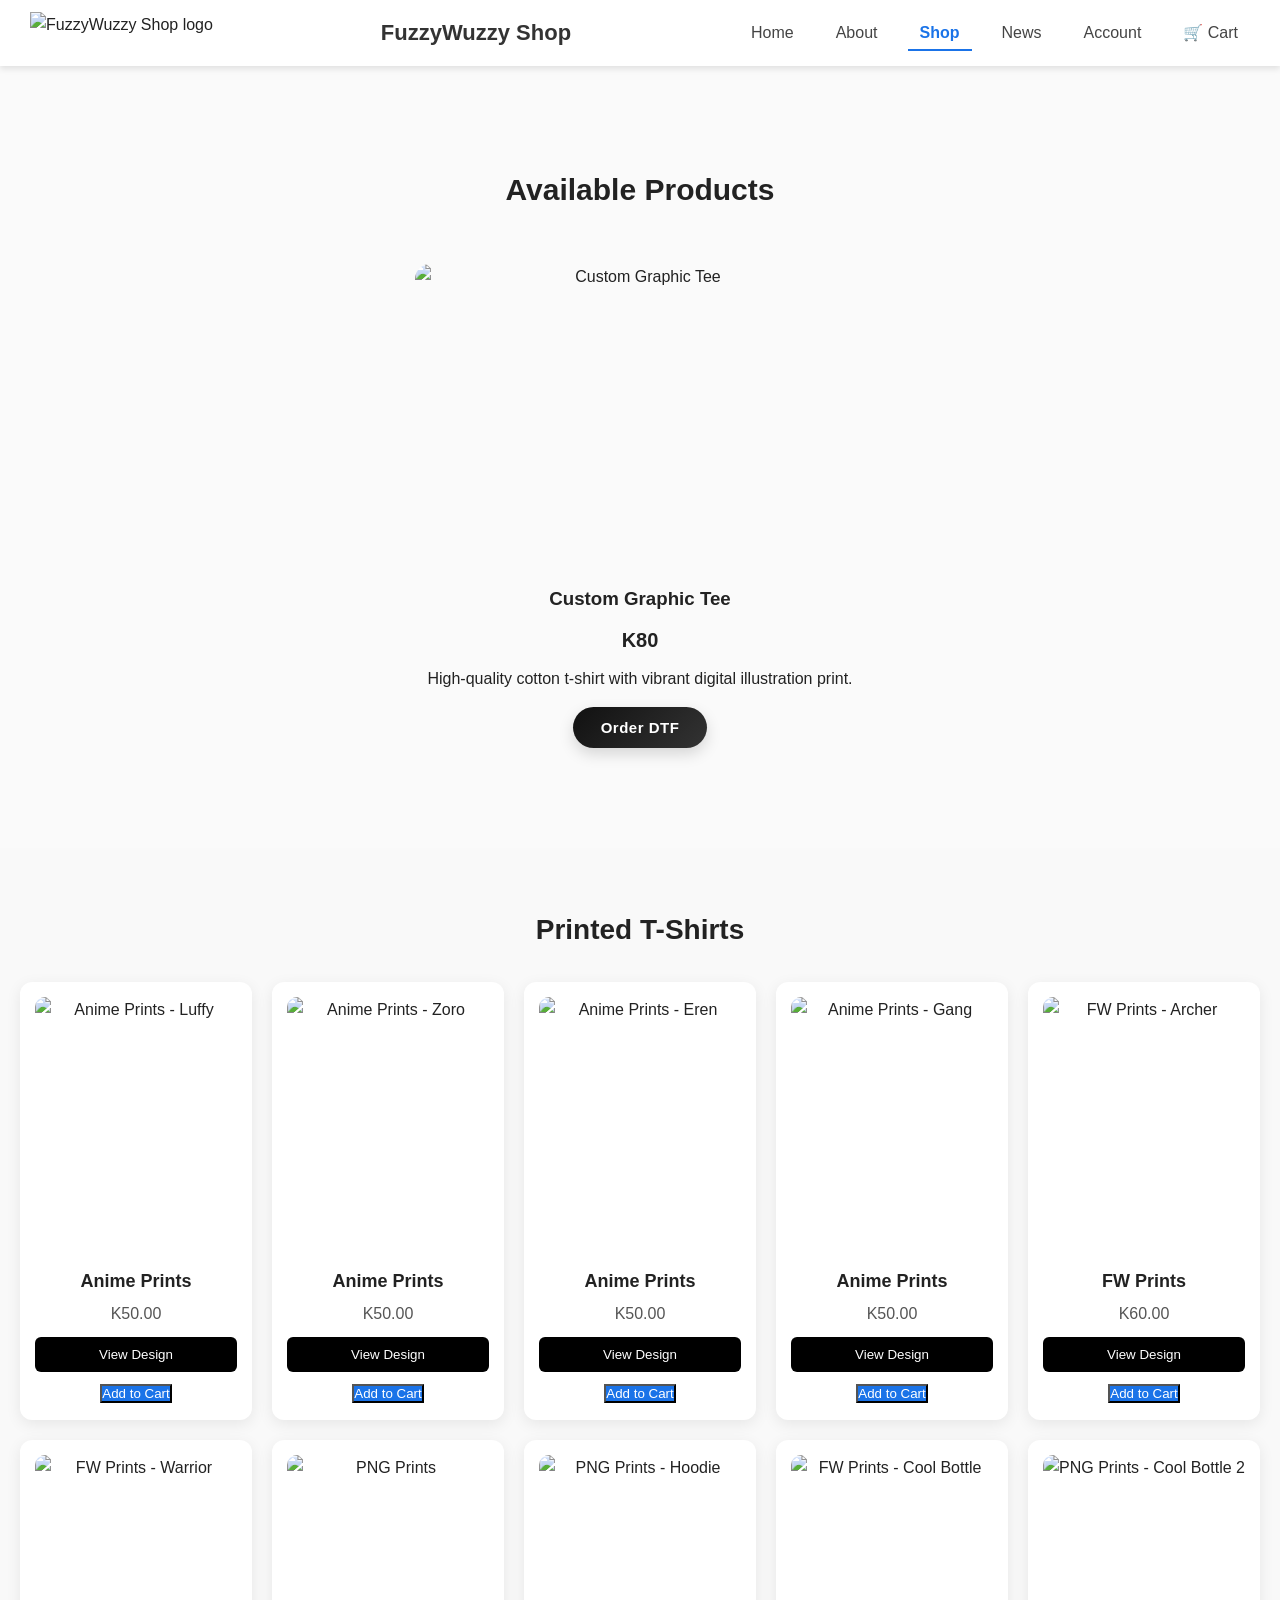
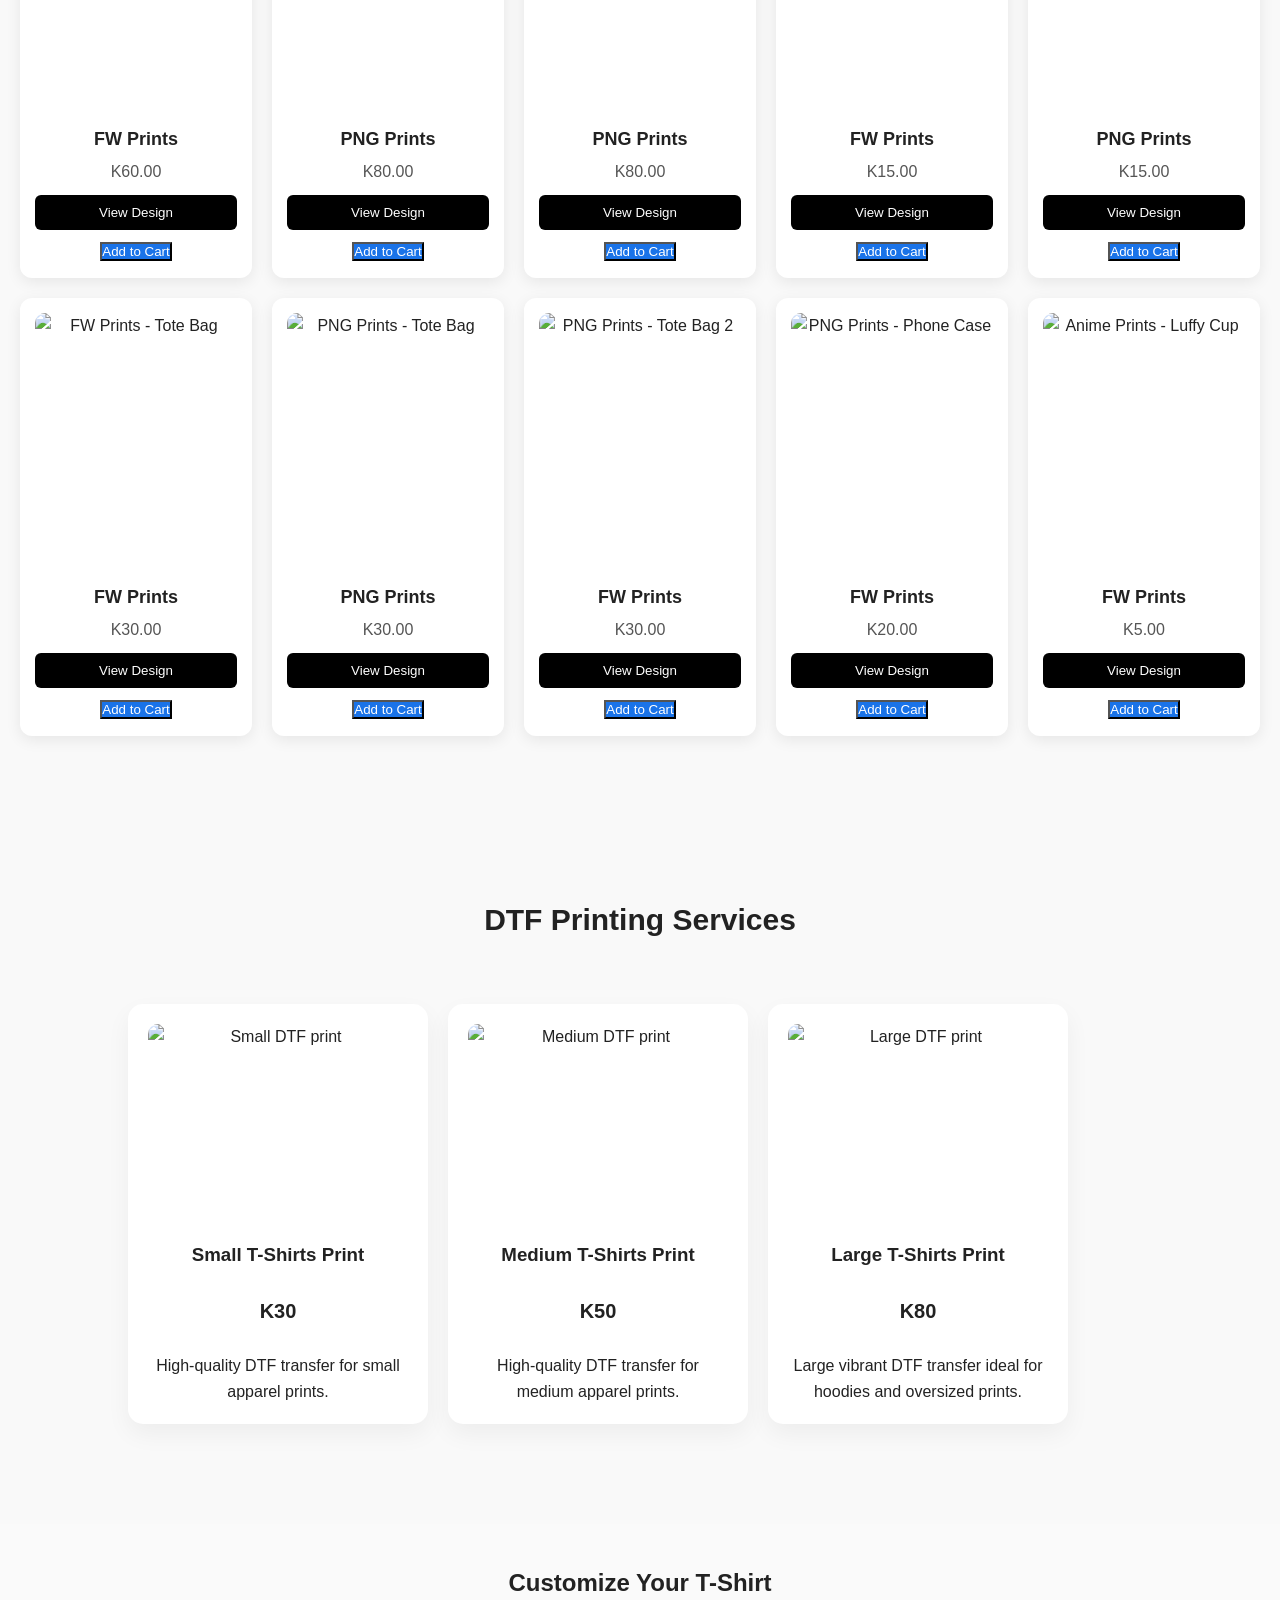
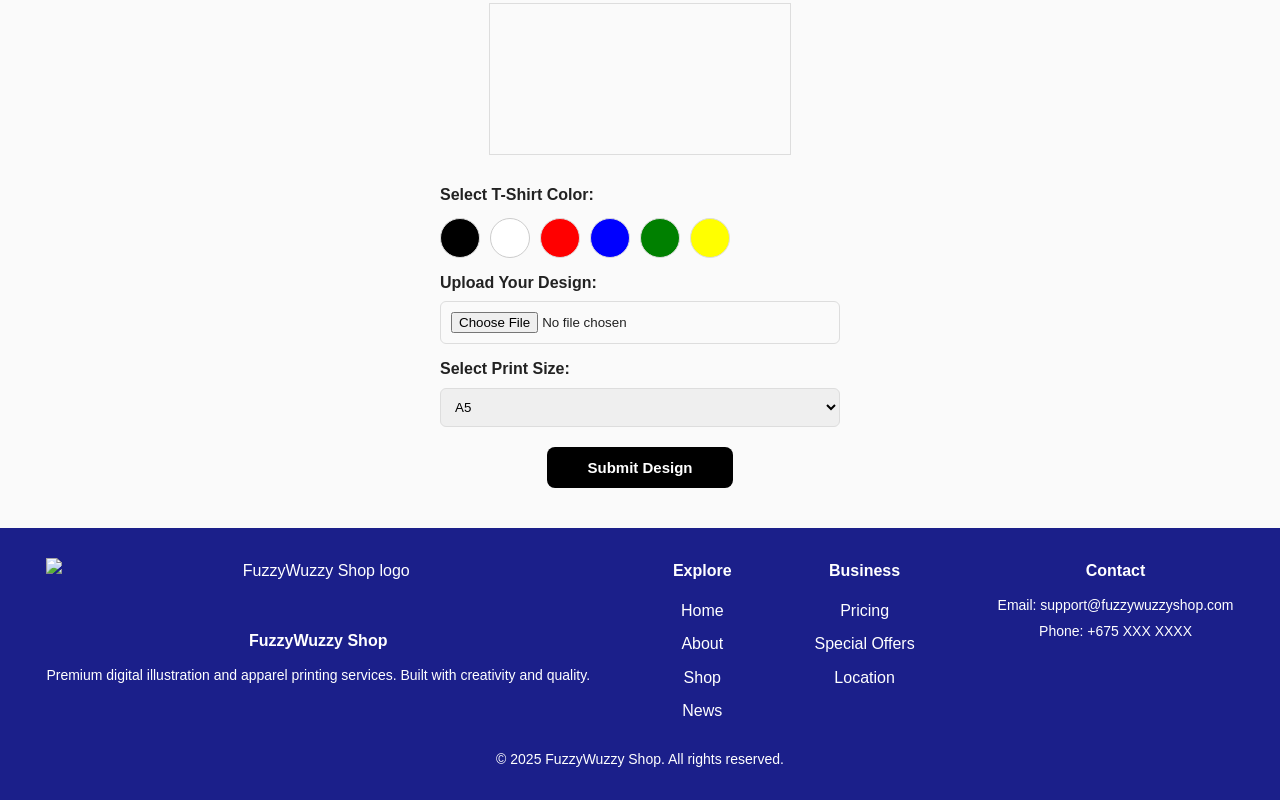
==== OurShop.html @ 441f1ed3 "fuzzywuzzy-shop fuzzy wuzzy files" ====
<!DOCTYPE html>
<html lang="en">
<head>
  <meta charset="UTF-8">
  <meta name="viewport" content="width=device-width, initial-scale=1.0">
  <title>FuzzyWuzzy Shop - Our Shop</title>

  <link rel="icon" href="assets/image2.png">
  <link rel="stylesheet" href="base.css">
  <link rel="stylesheet" href="shop.css">

  <!-- Fabric.js (T-shirt designer canvas) -->
  <script src="https://cdnjs.cloudflare.com/ajax/libs/fabric.js/5.2.4/fabric.min.js"></script>

  <!-- Firebase -->
  <script src="https://www.gstatic.com/firebasejs/10.7.1/firebase-app-compat.js"></script>
  <script src="https://www.gstatic.com/firebasejs/10.7.1/firebase-auth-compat.js"></script>
</head>

<body data-page="OurShop.html">

<!-- ================= NAVBAR (injected) ================= -->
<div id="navbar-placeholder"></div>

<!-- ===================== AVAILABLE PRODUCTS (rotating highlight) ===================== -->
<section class="shop-section">

  <h2 class="shop-title">Available Products</h2>

  <div class="product-display">

    <div class="product active">
      <img src="assets/DTF03.webp" alt="Custom Graphic Tee">
      <div class="product-info">
        <h3>Custom Graphic Tee</h3>
        <p class="price">K80</p>
        <p class="description">
          High-quality cotton t-shirt with vibrant digital illustration print.
        </p>
        <button class="openModalBtn">Order DTF</button>
      </div>
    </div>

    <div class="product">
      <img src="assets/DTF02.webp" alt="Premium Hoodie">
      <div class="product-info">
        <h3>Premium Hoodie</h3>
        <p class="price">K150</p>
        <p class="description">
          Premium hoodie with durable high-resolution DTF print.
        </p>
        <button class="openModalBtn">Order DTF</button>
      </div>
    </div>

  </div>

</section>

<!-- ===================== PRINTED PRODUCTS CATALOG ===================== -->
<section class="printed-products">
  <h2>Printed T-Shirts</h2>
  <div class="product-grid">

    <div class="product-card">
      <img src="assets/luffy-front.png" alt="Anime Prints - Luffy">
      <h3>Anime Prints</h3>
      <p>K50.00</p>
      <button class="buy-btn preview-btn"
        data-name="Anime Prints - Luffy" data-price="50"
        data-front="assets/luffy-front.png" data-back="assets/luffy-back.png"
        data-desc="High quality anime print with vibrant colors">View Design</button>
      <button class="add-to-cart" data-name="Anime Prints - Luffy" data-price="50">Add to Cart</button>
    </div>

    <div class="product-card">
      <img src="assets/zoro-front.png" alt="Anime Prints - Zoro">
      <h3>Anime Prints</h3>
      <p>K50.00</p>
      <button class="buy-btn preview-btn"
        data-name="Anime Prints - Zoro" data-price="50"
        data-front="assets/zoro-front.png" data-back="assets/zoro-back.png"
        data-desc="High quality anime print with vibrant colors">View Design</button>
      <button class="add-to-cart" data-name="Anime Prints - Zoro" data-price="50">Add to Cart</button>
    </div>

    <div class="product-card">
      <img src="assets/eren-front.png" alt="Anime Prints - Eren">
      <h3>Anime Prints</h3>
      <p>K50.00</p>
      <button class="buy-btn preview-btn"
        data-name="Anime Prints - Eren" data-price="50"
        data-front="assets/eren-front.png" data-back="assets/eren-back.png"
        data-desc="High quality anime print with vibrant colors">View Design</button>
      <button class="add-to-cart" data-name="Anime Prints - Eren" data-price="50">Add to Cart</button>
    </div>

    <div class="product-card">
      <img src="assets/gang-front.png" alt="Anime Prints - Gang">
      <h3>Anime Prints</h3>
      <p>K50.00</p>
      <button class="buy-btn preview-btn"
        data-name="Anime Prints - Gang" data-price="50"
        data-front="assets/gang-front.png" data-back="assets/gang-back.png"
        data-desc="High quality anime print with vibrant colors">View Design</button>
      <button class="add-to-cart" data-name="Anime Prints - Gang" data-price="50">Add to Cart</button>
    </div>

    <div class="product-card">
      <img src="assets/archer-front.png" alt="FW Prints - Archer">
      <h3>FW Prints</h3>
      <p>K60.00</p>
      <button class="buy-btn preview-btn"
        data-name="FW Prints - Archer" data-price="60"
        data-front="assets/archer-front.png" data-back="assets/archer-back.png"
        data-desc="Premium fire warrior design print">View Design</button>
      <button class="add-to-cart" data-name="FW Prints - Archer" data-price="60">Add to Cart</button>
    </div>

    <div class="product-card">
      <img src="assets/warrior-front.png" alt="FW Prints - Warrior">
      <h3>FW Prints</h3>
      <p>K60.00</p>
      <button class="buy-btn preview-btn"
        data-name="FW Prints - Warrior" data-price="60"
        data-front="assets/warrior-front.png" data-back="assets/warrior-back.png"
        data-desc="Premium warrior themed design">View Design</button>
      <button class="add-to-cart" data-name="FW Prints - Warrior" data-price="60">Add to Cart</button>
    </div>

    <div class="product-card">
      <img src="assets/png-front.png" alt="PNG Prints">
      <h3>PNG Prints</h3>
      <p>K80.00</p>
      <button class="buy-btn preview-btn"
        data-name="PNG Prints - Standard" data-price="80"
        data-front="assets/png-front.png" data-back="assets/png-back.png"
        data-desc="High-resolution PNG design print">View Design</button>
      <button class="add-to-cart" data-name="PNG Prints - Standard" data-price="80">Add to Cart</button>
    </div>

    <div class="product-card">
      <img src="assets/pnghoodie-front.png" alt="PNG Prints - Hoodie">
      <h3>PNG Prints</h3>
      <p>K80.00</p>
      <button class="buy-btn preview-btn"
        data-name="PNG Prints - Hoodie" data-price="80"
        data-front="assets/pnghoodie-front.png" data-back="assets/pnghoodie-back.png"
        data-desc="High-resolution PNG design print">View Design</button>
      <button class="add-to-cart" data-name="PNG Prints - Hoodie" data-price="80">Add to Cart</button>
    </div>

    <div class="product-card">
      <img src="assets/coolbottle-front.png" alt="FW Prints - Cool Bottle">
      <h3>FW Prints</h3>
      <p>K15.00</p>
      <button class="buy-btn preview-btn"
        data-name="FW Prints - Cool Bottle" data-price="15"
        data-front="assets/coolbottle-front.png" data-back="assets/coolbottle-back.png"
        data-desc="High-resolution FW design print">View Design</button>
      <button class="add-to-cart" data-name="FW Prints - Cool Bottle" data-price="15">Add to Cart</button>
    </div>

    <div class="product-card">
      <img src="assets/coolbottle2-png-front.png" alt="PNG Prints - Cool Bottle 2">
      <h3>PNG Prints</h3>
      <p>K15.00</p>
      <button class="buy-btn preview-btn"
        data-name="PNG Prints - Cool Bottle 2" data-price="15"
        data-front="assets/coolbottle2-png-front.png" data-back="assets/coolbottle2-png-back.png"
        data-desc="High-resolution PNG design print">View Design</button>
      <button class="add-to-cart" data-name="PNG Prints - Cool Bottle 2" data-price="15">Add to Cart</button>
    </div>

    <div class="product-card">
      <img src="assets/totebag-fw-front.png" alt="FW Prints - Tote Bag">
      <h3>FW Prints</h3>
      <p>K30.00</p>
      <button class="buy-btn preview-btn"
        data-name="FW Prints - Tote Bag" data-price="30"
        data-front="assets/totebag-fw-front.png" data-back="assets/totebag-fw-back.png"
        data-desc="High-resolution FW design print">View Design</button>
      <button class="add-to-cart" data-name="FW Prints - Tote Bag" data-price="30">Add to Cart</button>
    </div>

    <div class="product-card">
      <img src="assets/totebag-pngdesign-front.png" alt="PNG Prints - Tote Bag">
      <h3>PNG Prints</h3>
      <p>K30.00</p>
      <button class="buy-btn preview-btn"
        data-name="PNG Prints - Tote Bag" data-price="30"
        data-front="assets/totebag-pngdesign-front.png" data-back="assets/totebag-pngdesign-back.png"
        data-desc="High-resolution PNG design print">View Design</button>
      <button class="add-to-cart" data-name="PNG Prints - Tote Bag" data-price="30">Add to Cart</button>
    </div>

    <div class="product-card">
      <img src="assets/totebag2-pngdesign-front.png" alt="PNG Prints - Tote Bag 2">
      <h3>FW Prints</h3>
      <p>K30.00</p>
      <button class="buy-btn preview-btn"
        data-name="PNG Prints - Tote Bag 2" data-price="30"
        data-front="assets/totebag2-pngdesign-front.png" data-back="assets/totebag2-pngdesign-back.png"
        data-desc="High-resolution PNG design print">View Design</button>
      <button class="add-to-cart" data-name="PNG Prints - Tote Bag 2" data-price="30">Add to Cart</button>
    </div>

    <div class="product-card">
      <img src="assets/phonecase1-front.png" alt="PNG Prints - Phone Case">
      <h3>FW Prints</h3>
      <p>K20.00</p>
      <button class="buy-btn preview-btn"
        data-name="PNG Prints - Phone Case" data-price="20"
        data-front="assets/phonecase1-front.png" data-back="assets/phonecase1-back.png"
        data-desc="High-resolution PNG design print">View Design</button>
      <button class="add-to-cart" data-name="PNG Prints - Phone Case" data-price="20">Add to Cart</button>
    </div>

    <div class="product-card">
      <img src="assets/luffycup-front.png" alt="Anime Prints - Luffy Cup">
      <h3>FW Prints</h3>
      <p>K5.00</p>
      <button class="buy-btn preview-btn"
        data-name="Anime Prints - Luffy Cup" data-price="5"
        data-front="assets/luffycup-front.png" data-back="assets/luffycup-back.png"
        data-desc="High-resolution Anime design print">View Design</button>
      <button class="add-to-cart" data-name="Anime Prints - Luffy Cup" data-price="5">Add to Cart</button>
    </div>

  </div>
</section>

<!-- ===================== ORDER MODAL ===================== -->
<div class="modal" id="dtfModal">
  <div class="modal-content">

    <span class="close-dtf">&times;</span>

    <h3>Checkout</h3>

    <form id="orderForm">

      <input type="text" id="productName" name="product" readonly>

      <input type="text" name="fullName" placeholder="Full Name" required>
      <input type="email" name="email" placeholder="Email Address" required>
      <input type="text" id="address" name="address" placeholder="Postal Address" required>

      <select id="deliveryFee">
        <option value="0">Pickup - Free</option>
        <option value="10">Standard Delivery - K10</option>
        <option value="20">Express Delivery - K20</option>
      </select>

      <select id="province" required>
        <option value="">Select Province</option>
        <option value="Morobe">Morobe (Lae)</option>
        <option value="NCD">NCD (Port Moresby)</option>
      </select>

      <input type="hidden" id="productPrice">
      <p>Total: <span id="totalAmount">K0.00</span></p>

      <input type="text" placeholder="Card Number" required>
      <input type="text" placeholder="MM/YY" required>
      <input type="text" placeholder="CVV" required>

      <button type="submit">Pay & Confirm</button>

    </form>

  </div>
</div>

<!-- ================= PREVIEW MODAL ================= -->
<div class="modal" id="previewModal">
  <div class="modal-content preview-box">

    <span class="close-preview">&times;</span>

    <h3 id="previewTitle">Product Preview</h3>

    <div class="preview-images">
      <img id="frontImage" src="" alt="Front View">
      <img id="backImage" src="" alt="Back View">
    </div>

    <p id="previewDesc"></p>
    <p id="previewPrice"></p>

    <button id="confirmOrderBtn">Confirm Order</button>

  </div>
</div>

<!-- ===================== DTF SERVICES ===================== -->
<section class="dtf-section">

  <h2>DTF Printing Services</h2>

  <div class="dtf-container">

    <div class="dtf-card">
      <img src="assets/SmallDt01.jpg" alt="Small DTF print">
      <h3>Small T-Shirts Print</h3>
      <p class="price">K30</p>
      <p>High-quality DTF transfer for small apparel prints.</p>
    </div>

    <div class="dtf-card">
      <img src="assets/MediumDt01.png" alt="Medium DTF print">
      <h3>Medium T-Shirts Print</h3>
      <p class="price">K50</p>
      <p>High-quality DTF transfer for medium apparel prints.</p>
    </div>

    <div class="dtf-card">
      <img src="assets/LargeDt01.webp" alt="Large DTF print">
      <h3>Large T-Shirts Print</h3>
      <p class="price">K80</p>
      <p>Large vibrant DTF transfer ideal for hoodies and oversized prints.</p>
    </div>

  </div>

</section>

<!-- ===================== T-SHIRT DESIGNER ===================== -->
<section class="designer-section">

  <h2>Customize Your T-Shirt</h2>

  <div class="designer-container">
    <canvas id="tshirtCanvas"></canvas>
  </div>

  <div class="designer-controls">

    <label>Select T-Shirt Color:</label>
    <div class="color-options">
      <button data-color="black" style="background:black;"></button>
      <button data-color="white" style="background:white; border:1px solid #ccc;"></button>
      <button data-color="red" style="background:red;"></button>
      <button data-color="blue" style="background:blue;"></button>
      <button data-color="green" style="background:green;"></button>
      <button data-color="yellow" style="background:yellow;"></button>
    </div>

    <label>Upload Your Design:</label>
    <input type="file" id="uploadDesign" accept="image/*">

    <label>Select Print Size:</label>
    <select id="sizeSelector">
      <option value="a5">A5</option>
      <option value="a4">A4</option>
      <option value="a3">A3</option>
    </select>

    <div class="submit-btn-wrap">
      <button type="submit" id="submitDesign">Submit Design</button>
    </div>

  </div>

  <input type="hidden" name="design_x" id="design_x">
  <input type="hidden" name="design_y" id="design_y">
  <input type="hidden" name="design_width" id="design_width">
  <input type="hidden" name="design_height" id="design_height">

</section>

<!-- ================= FOOTER (injected) ================= -->
<div id="footer-placeholder"></div>

<!-- ================= SCRIPTS ================= -->
<script src="layout.js"></script>
<script src="firebase-init.js"></script>
<script src="api.js"></script>
<script src="script.js"></script>
<script src="shop-designer.js"></script>

</body>
</html>
---- base.css ----
/* =====================================================
   BASE.CSS
   Shared styles used across ALL pages:
   reset, navbar, footer, hero, modals, hamburger menu,
   contact form, featured products
===================================================== */

/* ================= RESET ================= */
* {
  margin: 0;
  padding: 0;
  box-sizing: border-box;
}

body {
  font-family: 'Segoe UI', Tahoma, Geneva, Verdana, sans-serif;
  line-height: 1.6;
  background: #fafafa;
  color: #222;
}

a {
  text-decoration: none;
  color: inherit;
}
a:hover {
  color: #1a73e8;
}

/* ================= NAVBAR ================= */
.navbar {
  background: #fff;
  display: flex;
  align-items: center;
  justify-content: space-between;
  padding: 12px 30px;
  box-shadow: 0 3px 6px rgba(0,0,0,0.1);
  position: sticky;
  top: 0;
  z-index: 1000;
}

.brand-title {
  font-size: 22px;
  color: #333;
}

.logo {
  display: flex;
  align-items: center;
  gap: 10px;
  flex-shrink: 0;
}

.logo img {
  height: 42px;
  width: auto;
  display: block;
}

.nav-menu {
  display: flex;
  gap: 18px;
  list-style: none;
}

.nav-menu li a {
  padding: 8px 12px;
  font-weight: 500;
  color: #444;
}

.nav-menu li a:hover,
.nav-menu li a.active {
  color: #1a73e8;
}

.nav-menu li a.active {
  font-weight: 600;
  border-bottom: 2px solid #1a73e8;
}

/* HAMBURGER */
.menu-toggle {
  display: none;
  font-size: 28px;
  cursor: pointer;
}

/* ================= HERO ================= */
.hero {
  position: relative;
  height: 90vh;
  overflow: hidden;
}

.hero-bg-slider {
  position: absolute;
  width: 100%;
  height: 100%;
}

.hero-bg-slider span {
  position: absolute;
  width: 100%;
  height: 100%;
  background-size: cover;
  background-position: center;
  opacity: 0;
  transition: opacity 1s ease-in-out;
}

.hero-bg-slider span.active {
  opacity: 1;
}

.hero::after {
  content: "";
  position: absolute;
  width: 100%;
  height: 100%;
  background: rgba(0,0,0,0.5);
  top: 0;
  left: 0;
}

.hero-content {
  position: relative;
  z-index: 2;
  height: 100%;
  display: flex;
  flex-direction: column;
  justify-content: center;
  align-items: center;
  color: #fff;
  text-align: center;
  padding: 20px;
}

.hero-content h1 {
  font-size: 48px;
  margin-bottom: 15px;
}

.hero-content p {
  font-size: 18px;
  margin-bottom: 25px;
}

.hero-btn {
  padding: 12px 25px;
  background: #fff;
  color: #000;
  border-radius: 8px;
  font-weight: bold;
  transition: 0.3s;
}

.hero-btn:hover {
  background: #ddd;
}

/* ================= ABOUT (HOMEPAGE SECTION) ================= */
.about-section {
  padding: 120px 10%;
  background: linear-gradient(to bottom, #ffffff, #f8f9fa);
}

.about-wrapper {
  max-width: 1100px;
  margin: 0 auto;
  text-align: center;
}

.about-text {
  font-size: 18px;
  line-height: 1.8;
  color: #444;
  max-width: 750px;
  margin: 0 auto 50px auto;
}

.about-stats {
  display: flex;
  justify-content: center;
  gap: 50px;
  margin-bottom: 50px;
}

.stat-box {
  background: #ffffff;
  padding: 40px 50px;
  border-radius: 16px;
  box-shadow: 0 10px 30px rgba(0,0,0,0.05);
  transition: 0.3s ease;
}

.stat-box:hover {
  transform: translateY(-8px);
  box-shadow: 0 15px 40px rgba(0,0,0,0.08);
}

.stat-box h3 {
  font-size: 48px;
  font-weight: 700;
  color: #111;
}

.stat-box p {
  font-size: 15px;
  color: #666;
  margin-top: 12px;
}

.about-btn {
  display: inline-block;
  margin-top: 10px;
  padding: 14px 40px;
  font-size: 15px;
  font-weight: 600;
  border-radius: 50px;
  background: #111;
  color: #fff;
  letter-spacing: 1px;
  transition: all 0.3s ease;
}

.about-btn:hover {
  background: #000;
  color: #fff;
  transform: translateY(-3px);
  box-shadow: 0 10px 25px rgba(0,0,0,0.15);
}

/* ================= MODAL (GENERIC) ================= */
.modal {
  display: none;
  position: fixed;
  top: 0;
  left: 0;
  width: 100%;
  height: 100%;
  background: rgba(0,0,0,0.6);
  justify-content: center;
  align-items: center;
  z-index: 9999;
}

.modal-content {
  background: white;
  padding: 30px;
  border-radius: 10px;
  width: 320px;
  text-align: center;
  position: relative;
}

/* Preview / quick-view modal */
.preview-box {
  max-width: 600px;
  width: 90%;
}

.preview-images {
  display: flex;
  gap: 15px;
  margin: 15px 0;
}

.preview-images img {
  width: 50%;
  height: 250px;
  object-fit: cover;
  border-radius: 10px;
}

.close-preview,
.close-auth {
  position: absolute;
  top: 10px;
  right: 15px;
  font-size: 22px;
  cursor: pointer;
}

#confirmOrderBtn {
  margin-top: 15px;
  padding: 12px;
  width: 100%;
  background: #000;
  color: #fff;
  border: none;
  border-radius: 6px;
  cursor: pointer;
  font-size: 15px;
  font-weight: 600;
  transition: 0.3s ease;
}

#confirmOrderBtn:hover {
  background: #333;
}

/* ================= FEATURED PRODUCTS ================= */
.featured-products {
  padding: 60px 10%;
  background: #fff;
  text-align: center;
}

.section-header h2 {
  font-size: 28px;
  margin-bottom: 10px;
}

.section-header p {
  color: #666;
  margin-bottom: 40px;
}

.featured-grid {
  display: grid;
  grid-template-columns: repeat(auto-fit, minmax(260px, 320px));
  justify-content: center;
  gap: 30px;
}

.featured-card {
  background: #fafafa;
  padding: 20px;
  border-radius: 12px;
  transition: 0.3s;
  box-shadow: 0 5px 15px rgba(0,0,0,0.08);
}

.featured-card:hover {
  transform: translateY(-5px);
}

.featured-card img {
  width: 100%;
  height: 260px;
  object-fit: contain;
  margin-bottom: 15px;
}

.featured-card h3 {
  font-size: 18px;
  margin-bottom: 8px;
}

.featured-card p {
  font-weight: bold;
  margin-bottom: 15px;
}

.featured-card button {
  width: 100%;
  padding: 10px;
  margin-top: 8px;
  border: none;
  border-radius: 6px;
  cursor: pointer;
  transition: 0.2s;
  font-weight: 600;
}

.preview-btn {
  background: #111;
  color: #fff;
}

.preview-btn:hover {
  background: #333;
}

.add-to-cart {
  background: #1a73e8;
  color: #fff;
}

.add-to-cart:hover {
  background: #155cc0;
}

/* ================= CONTACT / EMAIL SECTION ================= */
.contact-section {
  padding: 80px 20px;
  background: linear-gradient(135deg, #f5f5f5, #ffffff);
}

.contact-container {
  max-width: 600px;
  margin: 0 auto;
  text-align: center;
}

.contact-container h2 {
  font-size: 34px;
  margin-bottom: 10px;
  color: #222;
}

.contact-container p {
  color: #666;
  margin-bottom: 40px;
  font-size: 15px;
}

.contact-form {
  background: #fff;
  padding: 35px;
  border-radius: 14px;
  box-shadow: 0 10px 30px rgba(0,0,0,0.08);
  text-align: left;
  transition: 0.3s;
}

.contact-form:hover {
  box-shadow: 0 15px 40px rgba(0,0,0,0.12);
}

.form-group {
  margin-bottom: 22px;
}

.form-group input,
.form-group textarea {
  width: 100%;
  padding: 14px;
  border: 1px solid #ddd;
  border-radius: 8px;
  font-size: 14px;
  font-family: inherit;
  transition: all 0.3s ease;
  background: #fafafa;
}

.form-group input:focus,
.form-group textarea:focus {
  outline: none;
  border-color: #1a73e8;
  background: #fff;
  box-shadow: 0 0 0 3px rgba(26,115,232,0.15);
}

.form-group input::placeholder,
.form-group textarea::placeholder {
  color: #aaa;
}

.submit-btn {
  width: 100%;
  padding: 14px;
  background: linear-gradient(135deg, #1a73e8, #0d5bd9);
  color: #fff;
  border: none;
  border-radius: 8px;
  font-size: 16px;
  font-weight: 600;
  cursor: pointer;
  letter-spacing: 0.5px;
  transition: all 0.3s ease;
}

.submit-btn:hover {
  transform: translateY(-2px);
  box-shadow: 0 8px 20px rgba(26,115,232,0.3);
}

.submit-btn:active {
  transform: scale(0.98);
}

.form-status {
  margin-top: 18px;
  text-align: center;
  font-weight: 500;
  font-size: 14px;
}

.form-status.success {
  color: #1a7f37;
}

.form-status.error {
  color: #d93025;
}

@media (max-width: 600px) {
  .contact-form {
    padding: 25px;
  }
}

/* ================= FOOTER ================= */
.footer-section {
  background: #1b1f8a;
  color: #fff;
  padding: 30px;
  text-align: center;
}

.footer-container {
  display: flex;
  gap: 50px;
  justify-content: space-around;
  flex-wrap: wrap;
}

.footer-col h4 {
  font-size: 16px;
  margin-bottom: 10px;
}

.footer-col p {
  font-size: 14px;
  margin-bottom: 4px;
}

.footer-col a {
  display: block;
  padding: 4px 0;
  color: #fff;
}

.footer-bottom {
  margin-top: 20px;
  font-size: 14px;
}

.footer-logo {
  height: 60px;
  width: auto;
  display: block;
  margin: 0 auto 10px auto;
}

/* ================= RESPONSIVE ================= */
@media (max-width: 768px) {

  .navbar {
    flex-direction: column;
    text-align: center;
    padding: 15px;
  }

  .brand-title {
    font-size: 16px;
    margin: 8px 0;
  }

  .menu-toggle {
    display: block;
    position: absolute;
    top: 15px;
    right: 20px;
  }

  .nav-menu {
    position: absolute;
    top: 70px;
    right: 0;
    background: white;
    width: 100%;
    flex-direction: column;
    text-align: center;
    display: none;
    box-shadow: 0 5px 15px rgba(0,0,0,0.1);
    padding: 20px 0;
    z-index: 999;
  }

  .nav-menu li {
    margin: 10px 0;
  }

  .nav-menu.active {
    display: flex;
  }

  .about-section {
    padding: 80px 8%;
  }

  .about-text {
    font-size: 16px;
  }

  .about-stats {
    flex-direction: column;
    gap: 14px;
  }

  .stat-box {
    padding: 30px;
  }

  .stat-box h3 {
    font-size: 36px;
  }

  .footer-container {
    flex-direction: column;
    align-items: center;
    gap: 20px;
  }
}

@media (max-width: 480px) {
  .hero-content h1 {
    font-size: 30px;
  }
  .hero-content p {
    font-size: 15px;
  }
}
---- shop.css ----
/* =====================================================
   SHOP.CSS
   Page-specific styles for OurShop.html only.
   Shared navbar/footer/modal styles live in base.css
===================================================== */

/* ================= AVAILABLE PRODUCTS ================= */
.shop-section {
  padding: 100px 10%;
  text-align: center;
}

.shop-title {
  font-size: 30px;
  margin-bottom: 50px;
}

.product-display {
  max-width: 600px;
  margin: auto;
}

.product {
  display: none;
}

.product.active {
  display: block;
}

.product img {
  width: 100%;
  max-width: 450px;
  height: 300px;
  object-fit: cover;
  border-radius: 15px;
  display: block;
  margin: 0 auto;
}

.product-info {
  margin-top: 20px;
}

.price {
  font-size: 20px;
  font-weight: bold;
  margin: 10px 0;
}

.openModalBtn {
  display: inline-block;
  padding: 12px 28px;
  margin-top: 15px;
  background: linear-gradient(135deg, #111, #333);
  color: #fff;
  border: none;
  border-radius: 50px;
  font-size: 15px;
  font-weight: 600;
  letter-spacing: 0.5px;
  cursor: pointer;
  transition: all 0.25s ease;
  box-shadow: 0 6px 15px rgba(0,0,0,0.15);
}

.openModalBtn:hover {
  transform: translateY(-3px);
  background: linear-gradient(135deg, #000, #444);
  box-shadow: 0 10px 25px rgba(0,0,0,0.25);
}

.openModalBtn:active {
  transform: scale(0.97);
  box-shadow: 0 4px 10px rgba(0,0,0,0.2);
}

/* ================= PRINTED PRODUCTS GRID ================= */
.printed-products {
  padding: 60px 20px;
  background: #f9f9f9;
  text-align: center;
}

.printed-products h2 {
  font-size: 28px;
  margin-bottom: 30px;
}

.product-grid {
  display: grid;
  grid-template-columns: repeat(auto-fit, minmax(220px, 1fr));
  gap: 20px;
}

.product-card {
  background: #fff;
  border-radius: 12px;
  padding: 15px;
  transition: 0.3s ease;
  box-shadow: 0 4px 15px rgba(0,0,0,0.08);
}

.product-card:hover {
  transform: translateY(-5px);
}

.product-card img {
  width: 100%;
  height: 260px;
  object-fit: cover;
  border-radius: 10px;
  display: block;
}

.product-card h3 {
  margin: 10px 0 5px;
  font-size: 18px;
}

.product-card p {
  color: #555;
  margin-bottom: 10px;
}

.buy-btn {
  padding: 10px 15px;
  border: none;
  background: #000;
  color: #fff;
  border-radius: 6px;
  cursor: pointer;
  transition: 0.3s;
  width: 100%;
  margin-bottom: 8px;
}

.buy-btn:hover {
  background: #333;
}

/* ================= ORDER MODAL FORM ================= */
.modal-content h3 {
  margin-bottom: 15px;
}

.modal-content form input,
.modal-content form select {
  width: 100%;
  padding: 12px;
  margin-bottom: 10px;
  border: 1px solid #ddd;
  border-radius: 8px;
  font-size: 14px;
}

.modal-content form button[type="submit"] {
  width: 100%;
  padding: 14px;
  background: linear-gradient(135deg, #000, #333);
  color: #fff;
  border: none;
  border-radius: 10px;
  font-size: 16px;
  font-weight: 600;
  letter-spacing: 0.5px;
  cursor: pointer;
  transition: all 0.25s ease;
  box-shadow: 0 8px 20px rgba(0,0,0,0.2);
}

.modal-content form button[type="submit"]:hover {
  transform: translateY(-2px);
  background: linear-gradient(135deg, #111, #444);
  box-shadow: 0 12px 25px rgba(0,0,0,0.3);
}

.modal-content form button[type="submit"]:active {
  transform: scale(0.97);
  box-shadow: 0 5px 12px rgba(0,0,0,0.2);
}

/* ================= DTF SECTION ================= */
.dtf-section {
  padding: 100px 10%;
  text-align: center;
  background: #f9f9f9;
}

.dtf-section h2 {
  margin-bottom: 60px;
  font-size: 30px;
}

.dtf-container {
  display: flex;
  justify-content: flex-start;
  gap: 20px;
  flex-wrap: wrap;
}

.dtf-card {
  background: #fff;
  width: 300px;
  height: 420px;
  padding: 20px;
  border-radius: 15px;
  box-shadow: 0 10px 25px rgba(0,0,0,0.05);
  display: flex;
  flex-direction: column;
  justify-content: space-between;
  transition: 0.3s ease;
}

.dtf-card:hover {
  transform: translateY(-8px);
}

.dtf-card img {
  width: 100%;
  height: 200px;
  object-fit: cover;
  border-radius: 10px;
}

/* ================= DESIGNER SECTION ================= */
.designer-section {
  padding: 40px;
  text-align: center;
}

.designer-container {
  width: 400px;
  max-width: 100%;
  margin: auto;
}

#tshirtCanvas {
  border: 1px solid #ddd;
  max-width: 100%;
}

.designer-controls {
  margin-top: 20px;
  max-width: 400px;
  margin-left: auto;
  margin-right: auto;
  text-align: left;
}

.designer-controls label {
  display: block;
  margin: 12px 0 6px;
  font-weight: 600;
}

.designer-controls select,
.designer-controls input[type="file"] {
  width: 100%;
  padding: 10px;
  border: 1px solid #ddd;
  border-radius: 6px;
}

.color-options {
  display: flex;
  gap: 10px;
  margin: 10px 0;
}

.color-options button {
  width: 40px;
  height: 40px;
  border-radius: 50%;
  cursor: pointer;
  border: 1px solid #ddd;
}

.submit-btn-wrap {
  margin-top: 20px;
  text-align: center;
}

.submit-btn-wrap button {
  padding: 12px 40px;
  border-radius: 8px;
  cursor: pointer;
  border: none;
  background: #000;
  color: #fff;
  font-size: 15px;
  font-weight: 600;
}

.submit-btn-wrap button:hover {
  background: #333;
}

/* ================= RESPONSIVE ================= */
@media (max-width: 768px) {

  .shop-section,
  .dtf-section {
    padding: 60px 5%;
  }

  .dtf-container {
    justify-content: center;
  }

  .dtf-card {
    width: 100%;
    max-width: 320px;
  }

  .designer-container {
    width: 100%;
  }
}
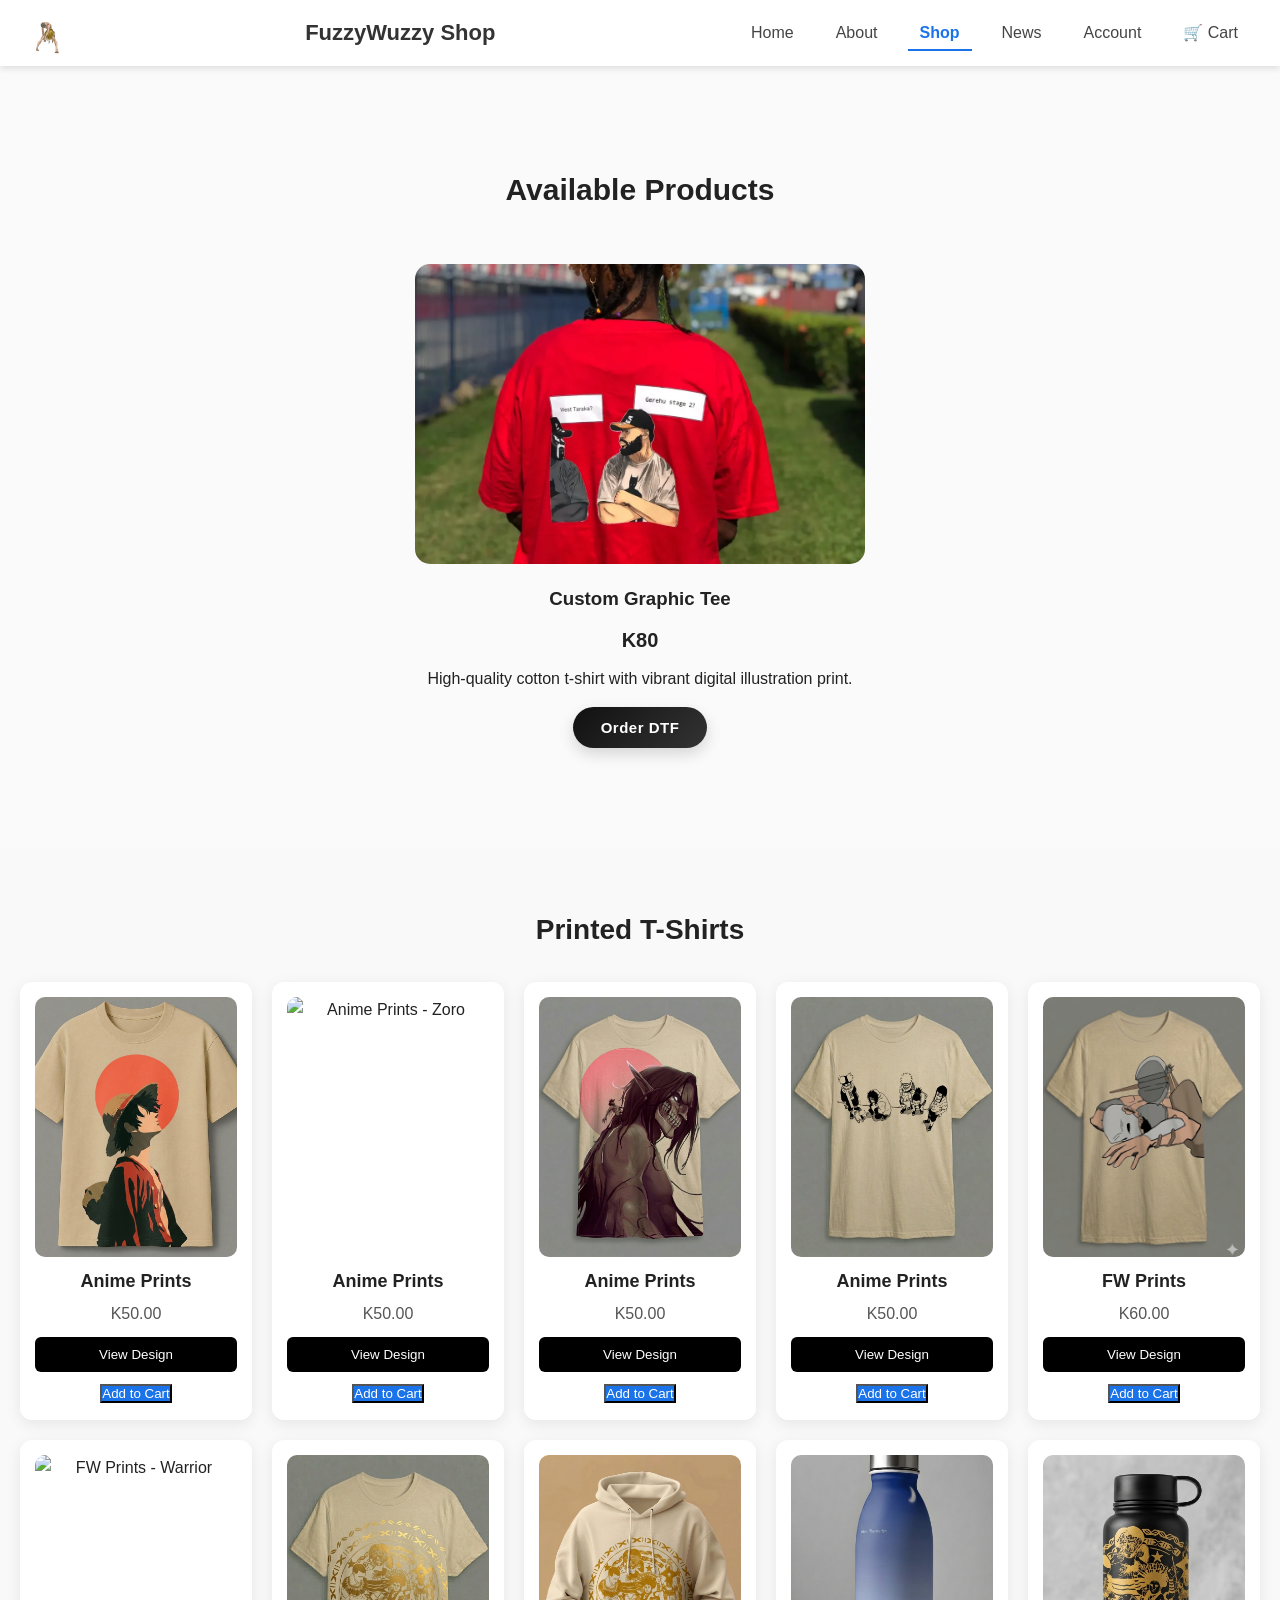
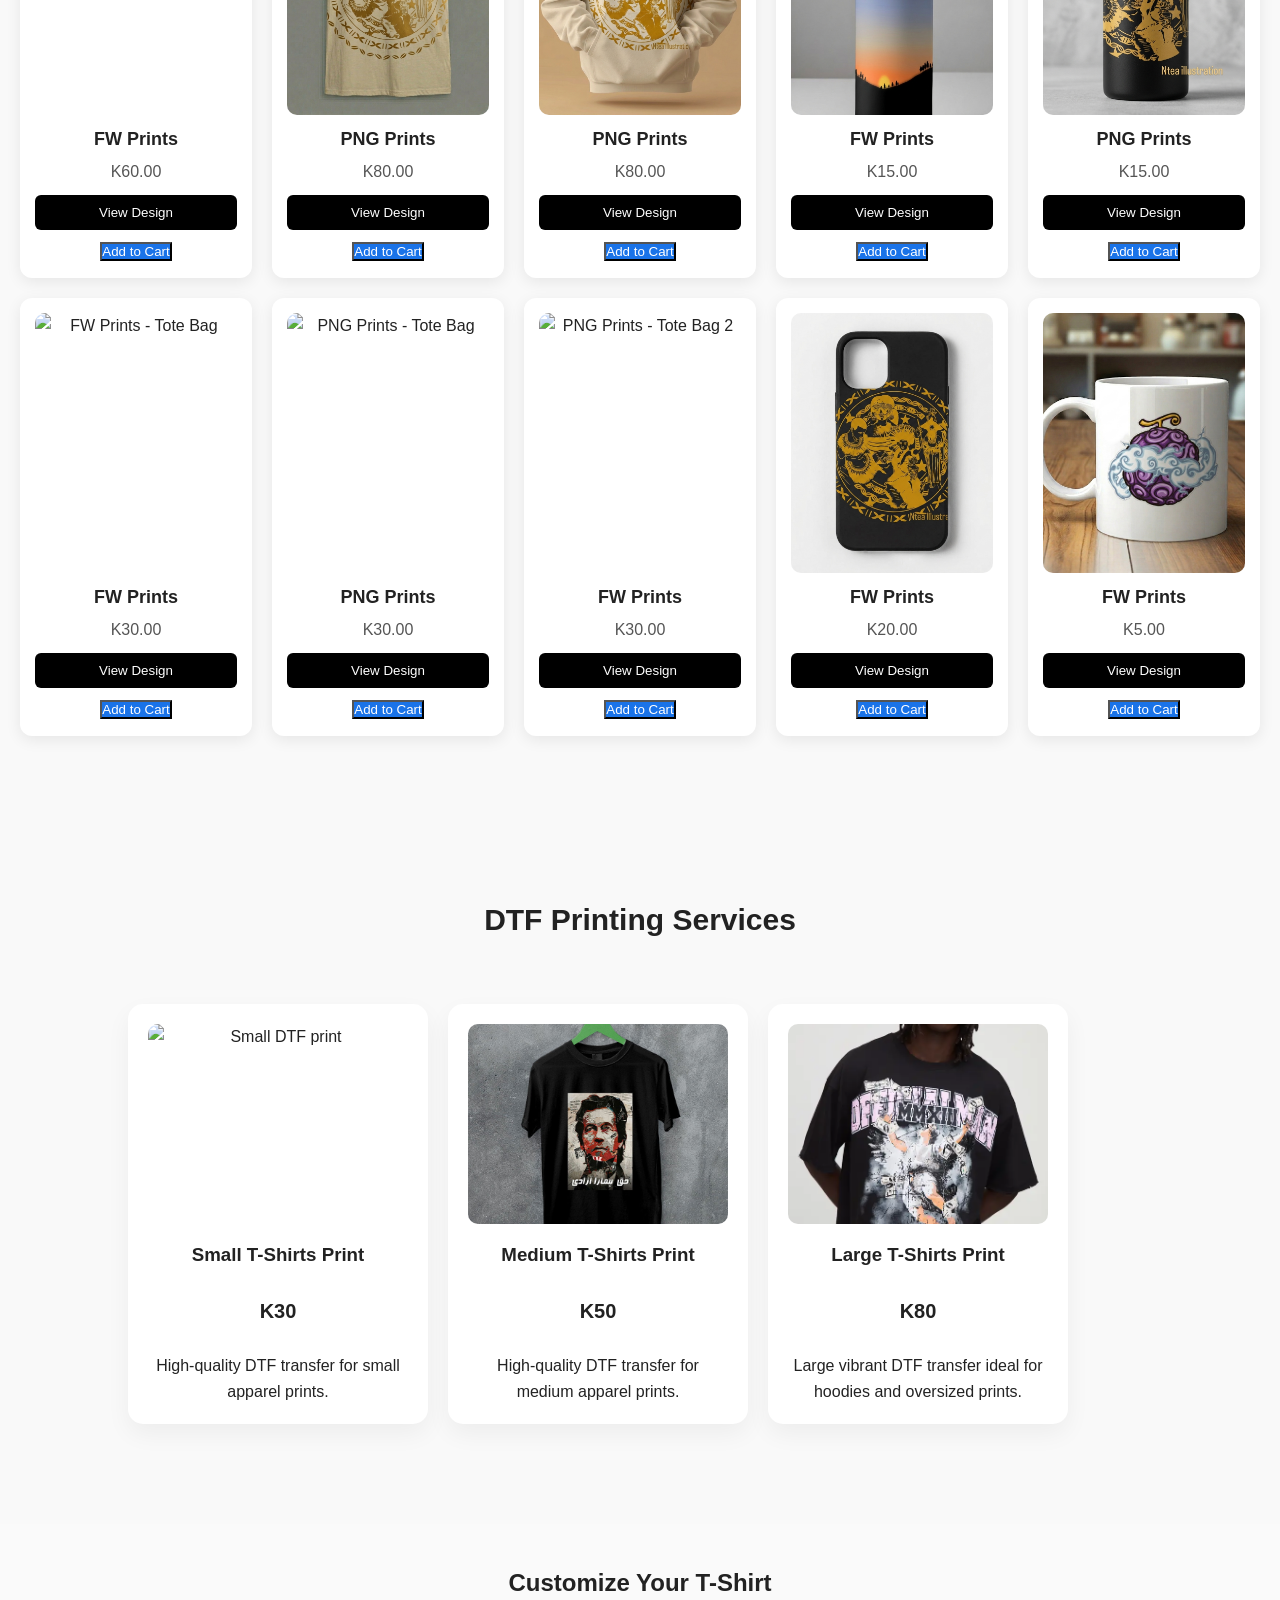
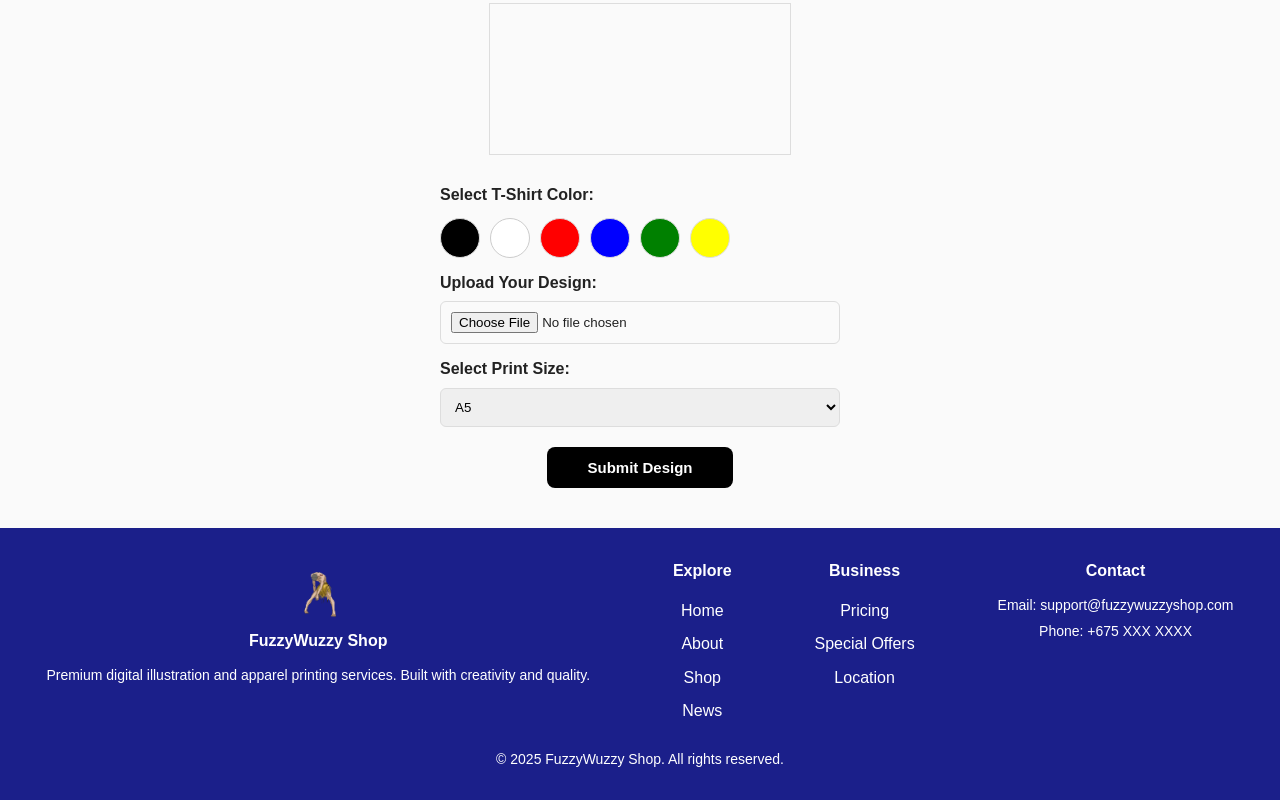
==== commit 13dec184: "Update OurShop.html zoro changes" ====
--- a/OurShop.html
+++ b/OurShop.html
@@ -79,7 +79,7 @@
       <p>K50.00</p>
       <button class="buy-btn preview-btn"
         data-name="Anime Prints - Zoro" data-price="50"
-        data-front="assets/zoro-front.png" data-back="assets/zoro-back.png"
+        data-front="assets/zoro-front.png" data-back="assets/gang-back.png"
         data-desc="High quality anime print with vibrant colors">View Design</button>
       <button class="add-to-cart" data-name="Anime Prints - Zoro" data-price="50">Add to Cart</button>
     </div>
